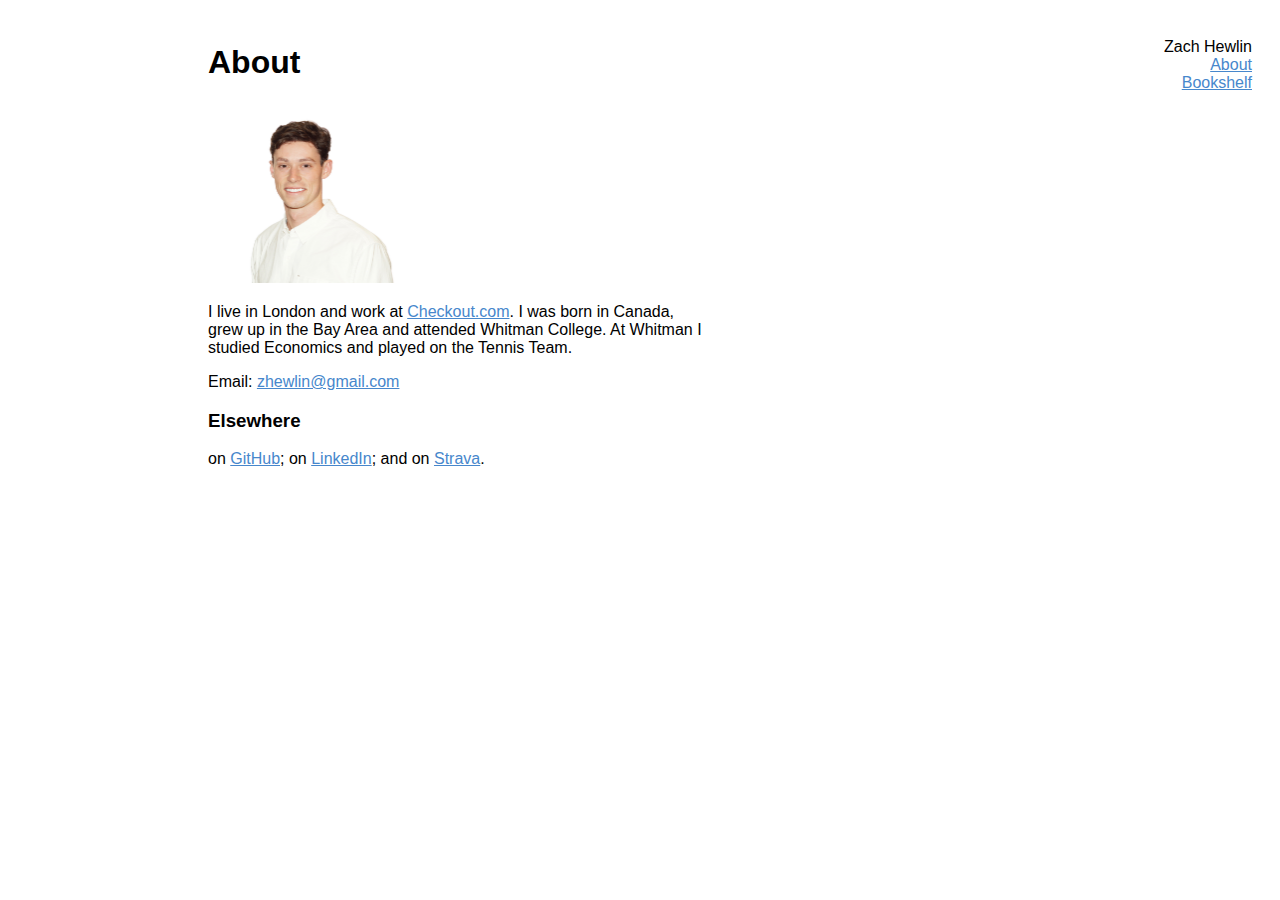
==== about.html @ b81a55a2 "Removed zhpersonal" ====
<!DOCTYPE html>
<html>
<head>

<!-- Global site tag (gtag.js) - Google Analytics -->
<script async src="https://www.googletagmanager.com/gtag/js?id=G-3W29LLDQX0"></script>
<script>
  window.dataLayer = window.dataLayer || [];
  function gtag(){dataLayer.push(arguments);}
  gtag('js', new Date());

  gtag('config', 'G-3W29LLDQX0');
</script>

	<link rel="stylesheet" type="text/css" href="zhpersonal_stylesheet1.css">
	<title>About | Zach Hewlin</title>
	<!-- Image OG Tag -->
	<meta property="og:image" content="images/zhpersonal_headshot.jpeg" />

</head>
<body>
	<div id="menu">
	<span class="title">Zach Hewlin</span>
	<ul>
	<li><a href="about">About</a></li>
	<li><a href="zhpersonal_bookshelf.html">Bookshelf</a></li>
<!--	<li><a href="zhpersonal_investing.html">Investing</a></li>
	<li><a href="zhpersonal_travel.html">Travel</a></li>
	<li><a href="zhpersonal_work.html">Work</a></li>
//-->	
	</ul>
	</div>
<div id="left">&nbsp;</div>
<div id="content">
<h1>About</h1>

<style>
	a{
		color:#4787cc;
	}

	a:visited{
		color:#4787cc;
	}
</style>

<img src="images/zhpersonal_headshot.jpeg" height="180">
<p>I live in London and work at <a href="https://www.checkout.com/">Checkout.com</a>. I was born in Canada, grew up in the Bay Area and attended Whitman College. At Whitman I studied Economics and played on the Tennis Team.</p>

<p> Email: <a href="mailto:zhewlin@gmail.com">zhewlin@gmail.com</a></p>

<h3>Elsewhere</h3>

<p class="notop"> on <a href="https://github.com/zhewlin">GitHub</a>; on <a href="https://www.linkedin.com/in/zach-hewlin/">LinkedIn</a>; and on <a href="https://www.strava.com/athletes/12609906">Strava</a>.</p>
</div>
</body>
</html>
---- zhpersonal_stylesheet1.css ----
body {
	font-family: Helvetica;
	font-size: 16px;
}

#menu {
	float: right;
	margin-top: 30px;
	margin-right: 20px;
	text-align: right;
	width: 150px;
	font-family: "Myriad Pro", "Helvetica", Helvetica;
}

#menu .title {
	font-size: 16px;
}

#menu ul {
	list-style-type: none;
	margin:0;
	padding:0;
}

#menu li {

}

#menu li a {
	display: inline-block;
	color: #4787cc;
}

#left {
	height: 1px;
	float: left;
	display: block;
	min-width: 0;
	overflow: hidden;
	width: 200px;
	margin:0;
	padding: 0;
}

#content {
	margin-top: 15px;
	float: left;
	width: 500px;
}
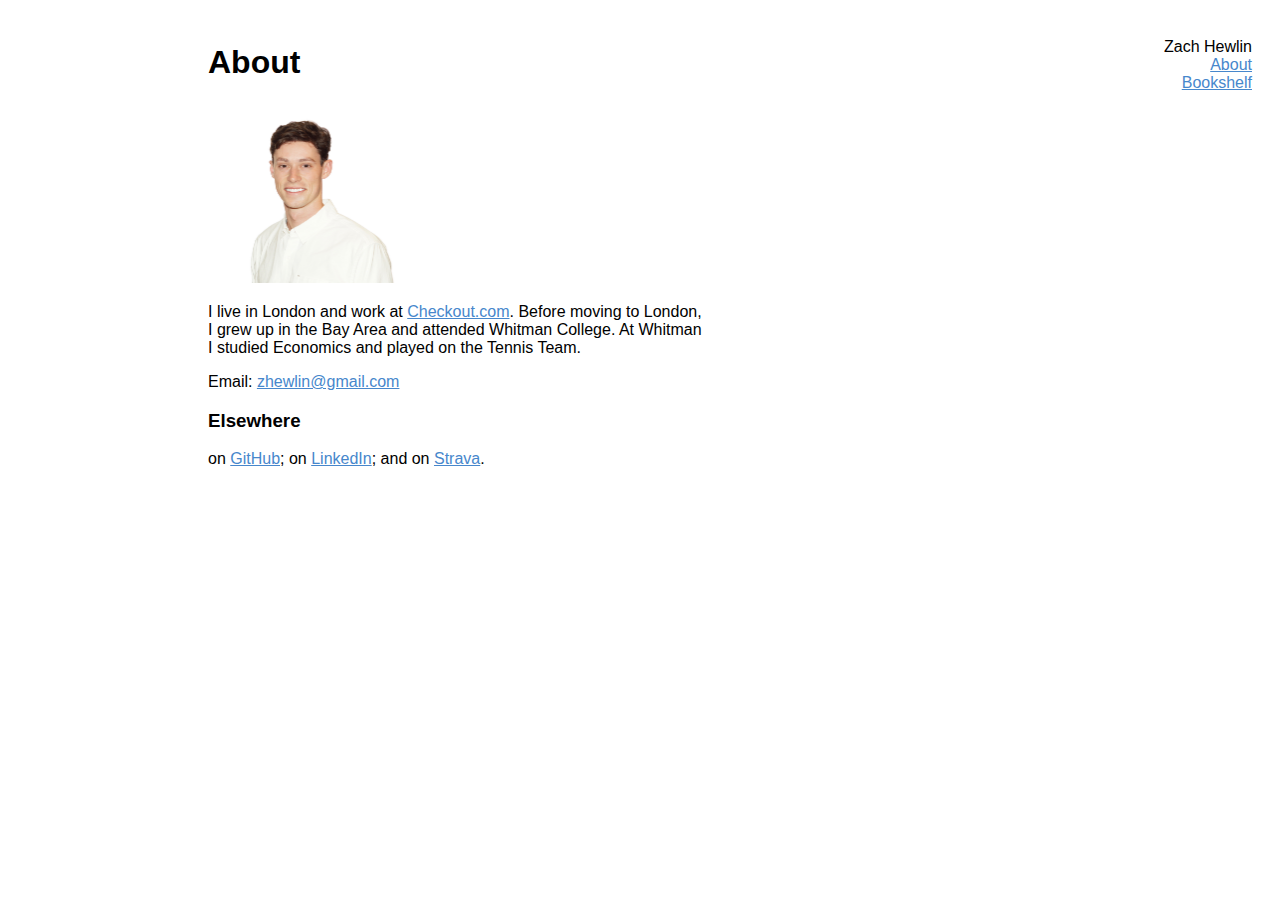
==== commit b7033e5b: "Updated about page" ====
--- a/about.html
+++ b/about.html
@@ -23,7 +23,7 @@
 	<span class="title">Zach Hewlin</span>
 	<ul>
 	<li><a href="about">About</a></li>
-	<li><a href="zhpersonal_bookshelf.html">Bookshelf</a></li>
+	<li><a href="bookshelf">Bookshelf</a></li>
 <!--	<li><a href="zhpersonal_investing.html">Investing</a></li>
 	<li><a href="zhpersonal_travel.html">Travel</a></li>
 	<li><a href="zhpersonal_work.html">Work</a></li>
@@ -45,13 +45,13 @@
 </style>
 
 <img src="images/zhpersonal_headshot.jpeg" height="180">
-<p>I live in London and work at <a href="https://www.checkout.com/">Checkout.com</a>. I was born in Canada, grew up in the Bay Area and attended Whitman College. At Whitman I studied Economics and played on the Tennis Team.</p>
+<p>I live in London and work at <a href="https://www.checkout.com/">Checkout.com</a>. Before moving to London, I grew up in the Bay Area and attended Whitman College. At Whitman I studied Economics and played on the Tennis Team.</p>
 
 <p> Email: <a href="mailto:zhewlin@gmail.com">zhewlin@gmail.com</a></p>
 
 <h3>Elsewhere</h3>
 
-<p class="notop"> on <a href="https://github.com/zhewlin">GitHub</a>; on <a href="https://www.linkedin.com/in/zach-hewlin/">LinkedIn</a>; and on <a href="https://www.strava.com/athletes/12609906">Strava</a>.</p>
+<p class="notop"> on <a href="https://github.com/zhewlin">GitHub</a>; on <a href="https://www.linkedin.com/in/zach-hewlin/">LinkedIn</a>; and on <a href="https://www.strava.com/athletes/hewlin">Strava</a>.</p>
 </div>
 </body>
 </html>